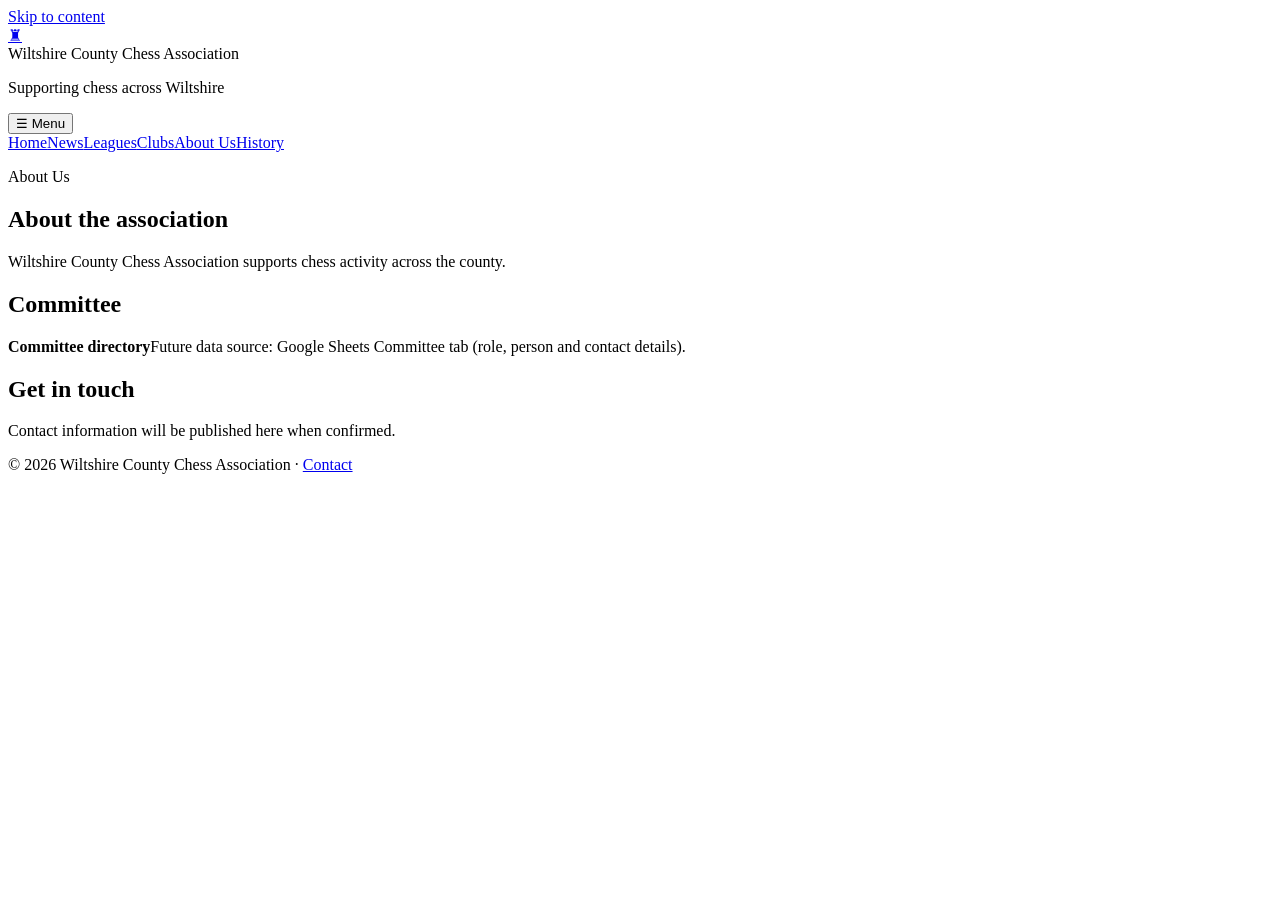
==== about.html @ ac2facbe "Build modular site: about.html" ====
<!doctype html>
<html lang="en"><head><meta charset="utf-8"><meta name="viewport" content="width=device-width, initial-scale=1"><meta name="description" content="Wiltshire County Chess Association supports chess activity across the county."><title>About Us | Wiltshire County Chess Association</title><link rel="stylesheet" href="assets/site.css"><script defer src="assets/site.js"></script></head><body><a class="skip" href="#content">Skip to content</a><header class="site-header"><div class="wrap"><div class="masthead"><a class="mark" href="index.html" aria-label="Home">♜</a><div><div class="site-title">Wiltshire County Chess Association</div><p class="tagline">Supporting chess across Wiltshire</p></div></div><button class="mobile-menu" type="button" aria-controls="primary-nav" aria-expanded="false">☰ Menu</button><nav class="nav" id="primary-nav" aria-label="Main navigation"><a href="index.html">Home</a><a href="news.html">News</a><a href="leagues.html">Leagues</a><a href="clubs.html">Clubs</a><a href="about.html" aria-current="page">About Us</a><a href="history.html">History</a></nav></div></header><main id="content" class="wrap page"><section class="hero"><p class="eyebrow">About Us</p><h1>About the association</h1><p>Wiltshire County Chess Association supports chess activity across the county.</p></section><div class="cards"><section class="card"><h2>Committee</h2><div class="placeholder"><strong>Committee directory</strong>Future data source: Google Sheets Committee tab (role, person and contact details).</div></section><section class="card"><h2>Get in touch</h2><p>Contact information will be published here when confirmed.</p></section></div></main><footer class="site-footer"><div class="wrap">© <span data-year>2026</span> Wiltshire County Chess Association · <a href="about.html">Contact</a></div></footer></body></html>
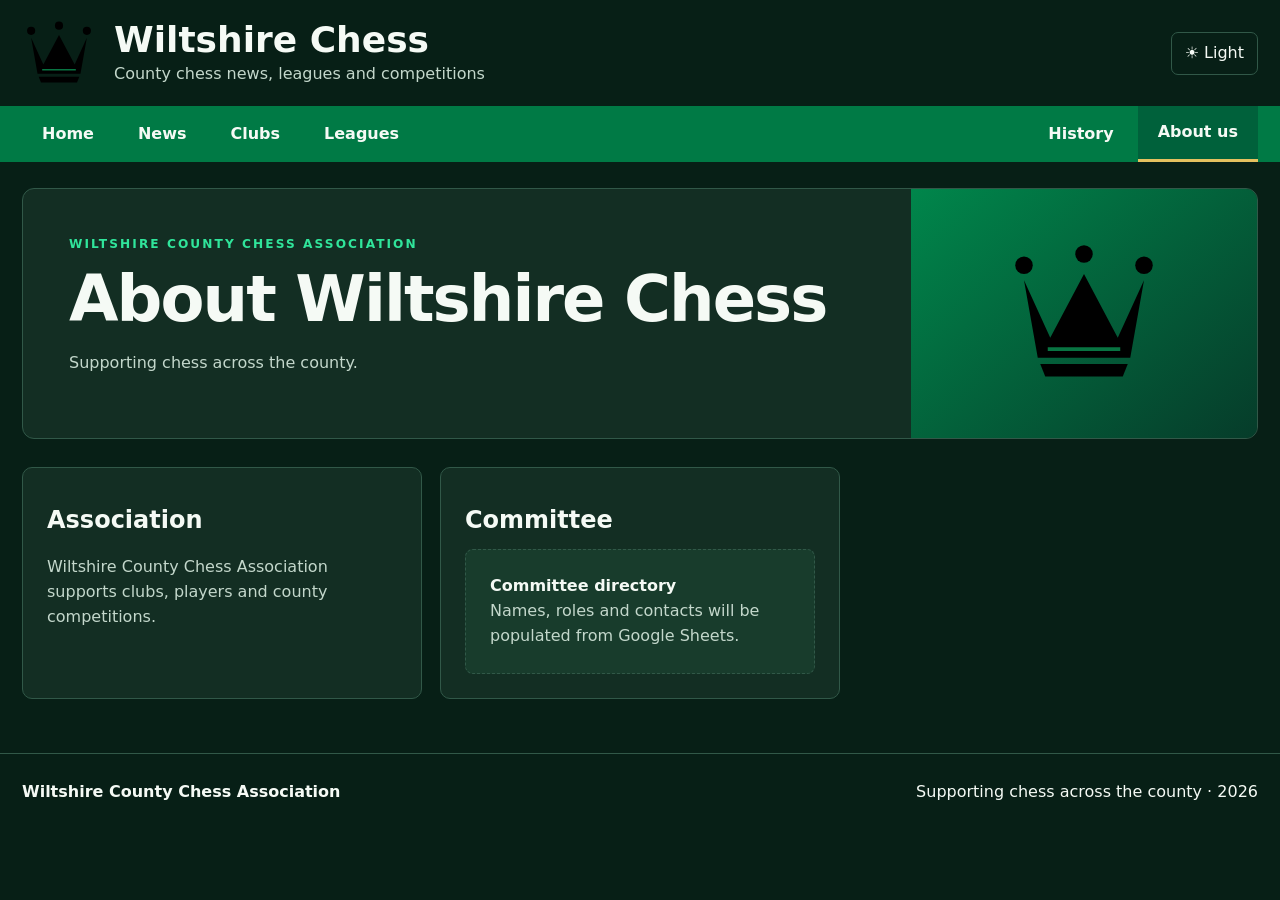
==== commit 4b05ee84: "Match current Wiltshire Chess site layout and navigation" ====
--- a/about.html
+++ b/about.html
@@ -1,2 +1 @@
-<!doctype html>
-<html lang="en"><head><meta charset="utf-8"><meta name="viewport" content="width=device-width, initial-scale=1"><meta name="description" content="Wiltshire County Chess Association supports chess activity across the county."><title>About Us | Wiltshire County Chess Association</title><link rel="stylesheet" href="assets/site.css"><script defer src="assets/site.js"></script></head><body><a class="skip" href="#content">Skip to content</a><header class="site-header"><div class="wrap"><div class="masthead"><a class="mark" href="index.html" aria-label="Home">♜</a><div><div class="site-title">Wiltshire County Chess Association</div><p class="tagline">Supporting chess across Wiltshire</p></div></div><button class="mobile-menu" type="button" aria-controls="primary-nav" aria-expanded="false">☰ Menu</button><nav class="nav" id="primary-nav" aria-label="Main navigation"><a href="index.html">Home</a><a href="news.html">News</a><a href="leagues.html">Leagues</a><a href="clubs.html">Clubs</a><a href="about.html" aria-current="page">About Us</a><a href="history.html">History</a></nav></div></header><main id="content" class="wrap page"><section class="hero"><p class="eyebrow">About Us</p><h1>About the association</h1><p>Wiltshire County Chess Association supports chess activity across the county.</p></section><div class="cards"><section class="card"><h2>Committee</h2><div class="placeholder"><strong>Committee directory</strong>Future data source: Google Sheets Committee tab (role, person and contact details).</div></section><section class="card"><h2>Get in touch</h2><p>Contact information will be published here when confirmed.</p></section></div></main><footer class="site-footer"><div class="wrap">© <span data-year>2026</span> Wiltshire County Chess Association · <a href="about.html">Contact</a></div></footer></body></html>+<!doctype html><html lang="en"><head><meta charset="utf-8"><meta name="viewport" content="width=device-width, initial-scale=1"><meta name="description" content="Supporting chess across the county."><title>About us | Wiltshire Chess</title><link rel="icon" href="assets/w-crown.svg" type="image/svg+xml"><link rel="stylesheet" href="assets/site.css"><script defer src="assets/site.js"></script></head><body><a class="skip" href="#content">Skip to content</a><header class="site-header"><div class="wrap masthead"><a class="mark" href="index.html" aria-label="Wiltshire Chess home"><img src="assets/w-crown.svg" alt="" width="74" height="65"></a><div><div class="site-title">Wiltshire Chess</div><p class="tagline">County chess news, leagues and competitions</p></div><button class="theme-toggle" type="button">☀ Light</button></div></header><div class="nav-bar"><div class="wrap"><button class="mobile-menu" type="button" aria-expanded="false" aria-controls="primary-nav">☰ Menu</button><nav class="nav" id="primary-nav" aria-label="Main navigation"><a href="index.html">Home</a><a href="news.html">News</a><a href="clubs.html">Clubs</a><a href="leagues.html">Leagues</a><a href="history.html">History</a><a href="about.html" aria-current="page">About us</a></nav></div></div><main class="wrap page" id="content"><section class="hero"><div class="hero-copy"><div class="eyebrow">Wiltshire County Chess Association</div><h1>About Wiltshire Chess</h1><p>Supporting chess across the county.</p></div><div class="hero-logo"><img src="assets/w-crown.svg" alt="" width="150" height="140"></div></section><div class="cards"><div class="card"><h2>Association</h2><p>Wiltshire County Chess Association supports clubs, players and county competitions.</p></div><div class="card"><h2>Committee</h2><div class="placeholder"><strong>Committee directory</strong>Names, roles and contacts will be populated from Google Sheets.</div></div></div></main><footer class="site-footer"><div class="wrap footer-inner"><strong>Wiltshire County Chess Association</strong><span>Supporting chess across the county · <span data-year>2026</span></span></div></footer></body></html>
--- a/assets/site.css
+++ b/assets/site.css
@@ -0,0 +1 @@
+:root{color-scheme:dark;--bg:#071f16;--surface:#132e23;--surface2:#183c2c;--text:#f5faf5;--muted:#c3d7cb;--green:#007a45;--border:#315848;--gold:#e4c15f;--accent:#30e59b}html[data-theme=light]{color-scheme:light;--bg:#f3f7f1;--surface:#fff;--surface2:#e6f2e9;--text:#142f23;--muted:#436052;--green:#087442;--border:#c7dace;--gold:#b78c20;--accent:#087442}*{box-sizing:border-box}html{scroll-behavior:smooth}body{margin:0;background:var(--bg);color:var(--text);font:16px/1.55 system-ui,-apple-system,Segoe UI,sans-serif}a{color:inherit}button{font:inherit;cursor:pointer}.wrap{width:min(1376px,calc(100% - 44px));margin:auto}.site-header{background:var(--bg)}.masthead{display:flex;align-items:center;gap:18px;padding:20px 0}.mark{display:flex;color:var(--gold);text-decoration:none}.mark svg{width:74px;height:65px}.site-title{font-size:clamp(1.5rem,3vw,2.25rem);font-weight:800;line-height:1.1}.tagline{margin:2px 0 0;color:var(--muted)}.theme-toggle{margin-left:auto;border:1px solid var(--border);border-radius:7px;padding:8px 13px;background:transparent;color:var(--text)}.nav-bar{background:var(--green)}.nav{display:flex;gap:4px;align-items:center}.nav a{padding:14px 20px;text-decoration:none;font-weight:650}.nav a:hover,.nav a[aria-current=page]{background:#003e2c66;border-bottom:3px solid var(--gold)}.nav a:nth-last-child(2){margin-left:auto}.mobile-menu{display:none}.page{padding:26px 0 54px}.eyebrow{color:var(--accent);text-transform:uppercase;font-size:.76rem;letter-spacing:.17em;font-weight:800}.hero{display:grid;grid-template-columns:1fr 28%;background:var(--surface);border:1px solid var(--border);border-radius:12px;overflow:hidden;margin-bottom:28px}.hero-copy{padding:clamp(24px,4vw,46px)}.hero h1{font-size:clamp(2.4rem,5vw,4.5rem);line-height:1.05;letter-spacing:-.03em;margin:12px 0 18px}.hero p{color:var(--muted)}.hero-logo{display:grid;place-items:center;background:linear-gradient(140deg,#00864b,#063c2a)}.hero-logo svg{width:52%;max-width:210px;color:#f4e1a0}.button{display:inline-block;padding:10px 17px;background:var(--green);border-radius:6px;color:white;text-decoration:none;font-weight:700}.section-heading{display:flex;align-items:center;justify-content:space-between;margin:24px 0 14px}.section-heading h2{margin:0;font-size:1.65rem}.news-controls{display:flex;gap:8px}.news-controls button{border:1px solid var(--border);background:var(--surface);color:var(--text);width:38px;height:38px;border-radius:50%}.news-track{display:flex;overflow-x:auto;gap:16px;scroll-snap-type:x mandatory;padding-bottom:12px}.news-card{flex:0 0 clamp(240px,28%,330px);scroll-snap-align:start;min-height:230px;background:var(--surface);border:1px solid var(--border);border-radius:9px;padding:20px;display:flex;flex-direction:column}.news-card time{color:var(--muted);font-size:.82rem}.news-card h3{margin:12px 0 8px}.news-card p{color:var(--muted);margin:0 0 18px}.news-card a{margin-top:auto;color:var(--accent);text-decoration:none;font-weight:700}.cards{display:grid;grid-template-columns:repeat(3,minmax(0,1fr));gap:18px;margin-top:22px}.card{background:var(--surface);border:1px solid var(--border);border-radius:10px;padding:24px}.card h2,.card h3{margin:10px 0}.card p{color:var(--muted)}.feature{display:flex;align-items:center;gap:20px;text-decoration:none}.feature .symbol{font-size:2rem;border:1px solid var(--border);padding:12px;border-radius:9px}.feature .arrow{margin-left:auto;font-size:1.7rem}.placeholder{border:1px dashed var(--border);padding:24px;border-radius:8px;background:var(--surface2);color:var(--muted)}.placeholder strong{display:block;color:var(--text)}.site-footer{border-top:1px solid var(--border);padding:26px 0}.footer-inner{display:flex;justify-content:space-between;gap:15px;align-items:center}.skip{position:absolute;left:-9999px}.skip:focus{left:10px;top:10px;background:white;color:black;padding:10px;z-index:9}@media(max-width:750px){.wrap{width:min(100% - 28px,1376px)}.masthead{gap:9px}.mark svg{width:50px;height:48px}.tagline{font-size:.78rem}.mobile-menu{display:block;margin:8px 0;background:transparent;border:1px solid #ffffff77;border-radius:5px;padding:7px 12px;color:white}.nav{display:none;flex-direction:column;align-items:stretch;padding-bottom:10px}.nav.open{display:flex}.nav a:nth-last-child(2){margin-left:0}.hero{grid-template-columns:1fr}.hero-logo{min-height:165px}.hero-logo svg{width:110px}.cards{grid-template-columns:1fr}.news-card{flex-basis:82%}.footer-inner{flex-direction:column;align-items:flex-start}}
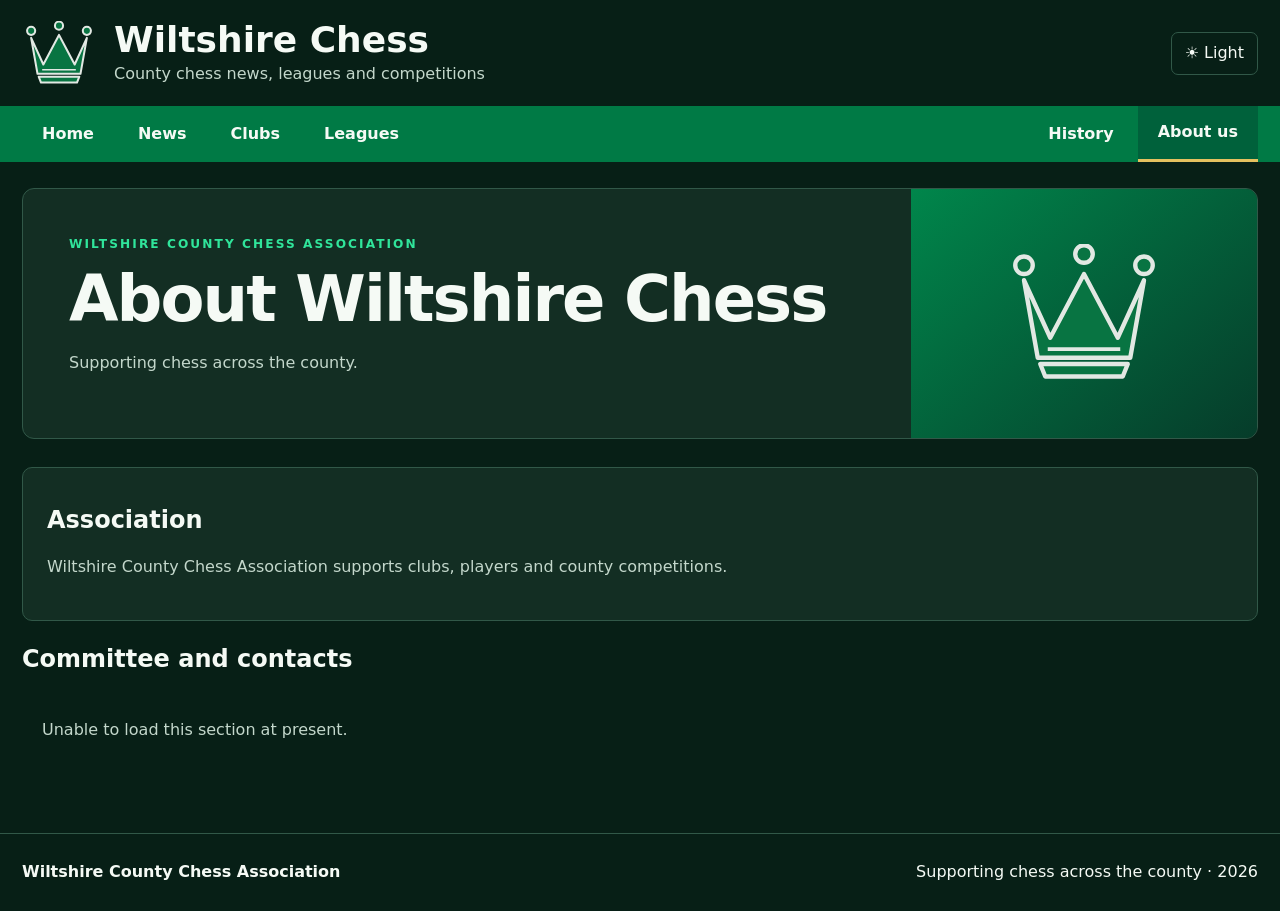
==== commit 62c01f52: "Render about.html from spreadsheet API" ====
--- a/about.html
+++ b/about.html
@@ -1 +1 @@
-<!doctype html><html lang="en"><head><meta charset="utf-8"><meta name="viewport" content="width=device-width, initial-scale=1"><meta name="description" content="Supporting chess across the county."><title>About us | Wiltshire Chess</title><link rel="icon" href="assets/w-crown.svg" type="image/svg+xml"><link rel="stylesheet" href="assets/site.css"><script defer src="assets/site.js"></script></head><body><a class="skip" href="#content">Skip to content</a><header class="site-header"><div class="wrap masthead"><a class="mark" href="index.html" aria-label="Wiltshire Chess home"><img src="assets/w-crown.svg" alt="" width="74" height="65"></a><div><div class="site-title">Wiltshire Chess</div><p class="tagline">County chess news, leagues and competitions</p></div><button class="theme-toggle" type="button">☀ Light</button></div></header><div class="nav-bar"><div class="wrap"><button class="mobile-menu" type="button" aria-expanded="false" aria-controls="primary-nav">☰ Menu</button><nav class="nav" id="primary-nav" aria-label="Main navigation"><a href="index.html">Home</a><a href="news.html">News</a><a href="clubs.html">Clubs</a><a href="leagues.html">Leagues</a><a href="history.html">History</a><a href="about.html" aria-current="page">About us</a></nav></div></div><main class="wrap page" id="content"><section class="hero"><div class="hero-copy"><div class="eyebrow">Wiltshire County Chess Association</div><h1>About Wiltshire Chess</h1><p>Supporting chess across the county.</p></div><div class="hero-logo"><img src="assets/w-crown.svg" alt="" width="150" height="140"></div></section><div class="cards"><div class="card"><h2>Association</h2><p>Wiltshire County Chess Association supports clubs, players and county competitions.</p></div><div class="card"><h2>Committee</h2><div class="placeholder"><strong>Committee directory</strong>Names, roles and contacts will be populated from Google Sheets.</div></div></div></main><footer class="site-footer"><div class="wrap footer-inner"><strong>Wiltshire County Chess Association</strong><span>Supporting chess across the county · <span data-year>2026</span></span></div></footer></body></html>+<!doctype html><html lang="en"><head><meta charset="utf-8"><meta name="viewport" content="width=device-width, initial-scale=1"><meta name="description" content="Supporting chess across the county."><title>About us | Wiltshire Chess</title><link rel="icon" href="assets/w-crown.svg" type="image/svg+xml"><link rel="stylesheet" href="assets/site.css"><script defer src="assets/site.js"></script><script defer src="assets/news-config.js"></script><script defer src="assets/content.js"></script></head><body data-page-id="about"><a class="skip" href="#content">Skip to content</a><header class="site-header"><div class="wrap masthead"><a class="mark" href="index.html" aria-label="Wiltshire Chess home"><img src="assets/w-crown.svg" alt="" width="74" height="65"></a><div><div class="site-title">Wiltshire Chess</div><p class="tagline">County chess news, leagues and competitions</p></div><button class="theme-toggle" type="button">☀ Light</button></div></header><div class="nav-bar"><div class="wrap"><button class="mobile-menu" type="button" aria-expanded="false" aria-controls="primary-nav">☰ Menu</button><nav class="nav" id="primary-nav" aria-label="Main navigation"><a href="index.html">Home</a><a href="news.html">News</a><a href="clubs.html">Clubs</a><a href="leagues.html">Leagues</a><a href="history.html">History</a><a href="about.html" aria-current="page">About us</a></nav></div></div><main class="wrap page" id="content"><section class="hero"><div class="hero-copy"><div class="eyebrow">Wiltshire County Chess Association</div><h1>About Wiltshire Chess</h1><p>Supporting chess across the county.</p></div><div class="hero-logo"><img src="assets/w-crown.svg" alt="" width="150" height="140"></div></section><div class="card"><h2>Association</h2><p>Wiltshire County Chess Association supports clubs, players and county competitions.</p></div><h2>Committee and contacts</h2><div class="content-grid" data-committee><p>Loading committee…</p></div></main><footer class="site-footer"><div class="wrap footer-inner"><strong>Wiltshire County Chess Association</strong><span>Supporting chess across the county · <span data-year>2026</span></span></div></footer></body></html>
--- a/assets/site.css
+++ b/assets/site.css
@@ -1 +1,4 @@
-:root{color-scheme:dark;--bg:#071f16;--surface:#132e23;--surface2:#183c2c;--text:#f5faf5;--muted:#c3d7cb;--green:#007a45;--border:#315848;--gold:#e4c15f;--accent:#30e59b}html[data-theme=light]{color-scheme:light;--bg:#f3f7f1;--surface:#fff;--surface2:#e6f2e9;--text:#142f23;--muted:#436052;--green:#087442;--border:#c7dace;--gold:#b78c20;--accent:#087442}*{box-sizing:border-box}html{scroll-behavior:smooth}body{margin:0;background:var(--bg);color:var(--text);font:16px/1.55 system-ui,-apple-system,Segoe UI,sans-serif}a{color:inherit}button{font:inherit;cursor:pointer}.wrap{width:min(1376px,calc(100% - 44px));margin:auto}.site-header{background:var(--bg)}.masthead{display:flex;align-items:center;gap:18px;padding:20px 0}.mark{display:flex;color:var(--gold);text-decoration:none}.mark svg{width:74px;height:65px}.site-title{font-size:clamp(1.5rem,3vw,2.25rem);font-weight:800;line-height:1.1}.tagline{margin:2px 0 0;color:var(--muted)}.theme-toggle{margin-left:auto;border:1px solid var(--border);border-radius:7px;padding:8px 13px;background:transparent;color:var(--text)}.nav-bar{background:var(--green)}.nav{display:flex;gap:4px;align-items:center}.nav a{padding:14px 20px;text-decoration:none;font-weight:650}.nav a:hover,.nav a[aria-current=page]{background:#003e2c66;border-bottom:3px solid var(--gold)}.nav a:nth-last-child(2){margin-left:auto}.mobile-menu{display:none}.page{padding:26px 0 54px}.eyebrow{color:var(--accent);text-transform:uppercase;font-size:.76rem;letter-spacing:.17em;font-weight:800}.hero{display:grid;grid-template-columns:1fr 28%;background:var(--surface);border:1px solid var(--border);border-radius:12px;overflow:hidden;margin-bottom:28px}.hero-copy{padding:clamp(24px,4vw,46px)}.hero h1{font-size:clamp(2.4rem,5vw,4.5rem);line-height:1.05;letter-spacing:-.03em;margin:12px 0 18px}.hero p{color:var(--muted)}.hero-logo{display:grid;place-items:center;background:linear-gradient(140deg,#00864b,#063c2a)}.hero-logo svg{width:52%;max-width:210px;color:#f4e1a0}.button{display:inline-block;padding:10px 17px;background:var(--green);border-radius:6px;color:white;text-decoration:none;font-weight:700}.section-heading{display:flex;align-items:center;justify-content:space-between;margin:24px 0 14px}.section-heading h2{margin:0;font-size:1.65rem}.news-controls{display:flex;gap:8px}.news-controls button{border:1px solid var(--border);background:var(--surface);color:var(--text);width:38px;height:38px;border-radius:50%}.news-track{display:flex;overflow-x:auto;gap:16px;scroll-snap-type:x mandatory;padding-bottom:12px}.news-card{flex:0 0 clamp(240px,28%,330px);scroll-snap-align:start;min-height:230px;background:var(--surface);border:1px solid var(--border);border-radius:9px;padding:20px;display:flex;flex-direction:column}.news-card time{color:var(--muted);font-size:.82rem}.news-card h3{margin:12px 0 8px}.news-card p{color:var(--muted);margin:0 0 18px}.news-card a{margin-top:auto;color:var(--accent);text-decoration:none;font-weight:700}.cards{display:grid;grid-template-columns:repeat(3,minmax(0,1fr));gap:18px;margin-top:22px}.card{background:var(--surface);border:1px solid var(--border);border-radius:10px;padding:24px}.card h2,.card h3{margin:10px 0}.card p{color:var(--muted)}.feature{display:flex;align-items:center;gap:20px;text-decoration:none}.feature .symbol{font-size:2rem;border:1px solid var(--border);padding:12px;border-radius:9px}.feature .arrow{margin-left:auto;font-size:1.7rem}.placeholder{border:1px dashed var(--border);padding:24px;border-radius:8px;background:var(--surface2);color:var(--muted)}.placeholder strong{display:block;color:var(--text)}.site-footer{border-top:1px solid var(--border);padding:26px 0}.footer-inner{display:flex;justify-content:space-between;gap:15px;align-items:center}.skip{position:absolute;left:-9999px}.skip:focus{left:10px;top:10px;background:white;color:black;padding:10px;z-index:9}@media(max-width:750px){.wrap{width:min(100% - 28px,1376px)}.masthead{gap:9px}.mark svg{width:50px;height:48px}.tagline{font-size:.78rem}.mobile-menu{display:block;margin:8px 0;background:transparent;border:1px solid #ffffff77;border-radius:5px;padding:7px 12px;color:white}.nav{display:none;flex-direction:column;align-items:stretch;padding-bottom:10px}.nav.open{display:flex}.nav a:nth-last-child(2){margin-left:0}.hero{grid-template-columns:1fr}.hero-logo{min-height:165px}.hero-logo svg{width:110px}.cards{grid-template-columns:1fr}.news-card{flex-basis:82%}.footer-inner{flex-direction:column;align-items:flex-start}}+:root{color-scheme:dark;--bg:#071f16;--surface:#132e23;--surface2:#183c2c;--text:#f5faf5;--muted:#c3d7cb;--green:#007a45;--border:#315848;--gold:#e4c15f;--accent:#30e59b}html[data-theme=light]{color-scheme:light;--bg:#f3f7f1;--surface:#fff;--surface2:#e6f2e9;--text:#142f23;--muted:#436052;--green:#087442;--border:#c7dace;--gold:#b78c20;--accent:#087442}*{box-sizing:border-box}html{scroll-behavior:smooth}body{margin:0;background:var(--bg);color:var(--text);font:16px/1.55 system-ui,-apple-system,Segoe UI,sans-serif}a{color:inherit}button{font:inherit;cursor:pointer}.wrap{width:min(1376px,calc(100% - 44px));margin:auto}.site-header{background:var(--bg)}.masthead{display:flex;align-items:center;gap:18px;padding:20px 0}.mark{display:flex;color:var(--gold);text-decoration:none}.mark svg{width:74px;height:65px}.site-title{font-size:clamp(1.5rem,3vw,2.25rem);font-weight:800;line-height:1.1}.tagline{margin:2px 0 0;color:var(--muted)}.theme-toggle{margin-left:auto;border:1px solid var(--border);border-radius:7px;padding:8px 13px;background:transparent;color:var(--text)}.nav-bar{background:var(--green)}.nav{display:flex;gap:4px;align-items:center}.nav a{padding:14px 20px;text-decoration:none;font-weight:650}.nav a:hover,.nav a[aria-current=page]{background:#003e2c66;border-bottom:3px solid var(--gold)}.nav a:nth-last-child(2){margin-left:auto}.mobile-menu{display:none}.page{padding:26px 0 54px}.eyebrow{color:var(--accent);text-transform:uppercase;font-size:.76rem;letter-spacing:.17em;font-weight:800}.hero{display:grid;grid-template-columns:1fr 28%;background:var(--surface);border:1px solid var(--border);border-radius:12px;overflow:hidden;margin-bottom:28px}.hero-copy{padding:clamp(24px,4vw,46px)}.hero h1{font-size:clamp(2.4rem,5vw,4.5rem);line-height:1.05;letter-spacing:-.03em;margin:12px 0 18px}.hero p{color:var(--muted)}.hero-logo{display:grid;place-items:center;background:linear-gradient(140deg,#00864b,#063c2a)}.hero-logo svg{width:52%;max-width:210px;color:#f4e1a0}.button{display:inline-block;padding:10px 17px;background:var(--green);border-radius:6px;color:white;text-decoration:none;font-weight:700}.section-heading{display:flex;align-items:center;justify-content:space-between;margin:24px 0 14px}.section-heading h2{margin:0;font-size:1.65rem}.news-controls{display:flex;gap:8px}.news-controls button{border:1px solid var(--border);background:var(--surface);color:var(--text);width:38px;height:38px;border-radius:50%}.news-track{display:flex;overflow-x:auto;gap:16px;scroll-snap-type:x mandatory;padding-bottom:12px}.news-card{flex:0 0 clamp(240px,28%,330px);scroll-snap-align:start;min-height:230px;background:var(--surface);border:1px solid var(--border);border-radius:9px;padding:20px;display:flex;flex-direction:column}.news-card time{color:var(--muted);font-size:.82rem}.news-card h3{margin:12px 0 8px}.news-card p{color:var(--muted);margin:0 0 18px}.news-card a{margin-top:auto;color:var(--accent);text-decoration:none;font-weight:700}.cards{display:grid;grid-template-columns:repeat(3,minmax(0,1fr));gap:18px;margin-top:22px}.card{background:var(--surface);border:1px solid var(--border);border-radius:10px;padding:24px}.card h2,.card h3{margin:10px 0}.card p{color:var(--muted)}.feature{display:flex;align-items:center;gap:20px;text-decoration:none}.feature .symbol{font-size:2rem;border:1px solid var(--border);padding:12px;border-radius:9px}.feature .arrow{margin-left:auto;font-size:1.7rem}.placeholder{border:1px dashed var(--border);padding:24px;border-radius:8px;background:var(--surface2);color:var(--muted)}.placeholder strong{display:block;color:var(--text)}.site-footer{border-top:1px solid var(--border);padding:26px 0}.footer-inner{display:flex;justify-content:space-between;gap:15px;align-items:center}.skip{position:absolute;left:-9999px}.skip:focus{left:10px;top:10px;background:white;color:black;padding:10px;z-index:9}@media(max-width:750px){.wrap{width:min(100% - 28px,1376px)}.masthead{gap:9px}.mark svg{width:50px;height:48px}.tagline{font-size:.78rem}.mobile-menu{display:block;margin:8px 0;background:transparent;border:1px solid #ffffff77;border-radius:5px;padding:7px 12px;color:white}.nav{display:none;flex-direction:column;align-items:stretch;padding-bottom:10px}.nav.open{display:flex}.nav a:nth-last-child(2){margin-left:0}.hero{grid-template-columns:1fr}.hero-logo{min-height:165px}.hero-logo svg{width:110px}.cards{grid-template-columns:1fr}.news-card{flex-basis:82%}.footer-inner{flex-direction:column;align-items:flex-start}}.news-thumb{width:100%;height:145px;object-fit:cover;border-radius:6px;margin-bottom:12px}.news-list{display:grid;grid-template-columns:repeat(auto-fill,minmax(260px,1fr));gap:16px;margin-top:18px}.news-list .news-card{min-height:240px}.news-filter{background:var(--surface);color:var(--text);border:1px solid var(--border);border-radius:6px;padding:9px}.article-detail{max-width:880px;margin:auto;background:var(--surface);border:1px solid var(--border);padding:clamp(20px,4vw,48px);border-radius:12px}.article-detail h1{font-size:clamp(2rem,4vw,3rem);line-height:1.15}.article-detail p{white-space:pre-wrap}.article-meta{color:var(--muted)}.article-image{margin:25px 0}.article-image img{max-width:100%;height:auto;border-radius:8px}.back-link{color:var(--accent)}.news-error{padding:20px;color:var(--muted)}
+.news-piece-placeholder{width:100%;height:145px;display:grid;place-items:center;border-radius:6px;margin-bottom:12px;background:linear-gradient(135deg,var(--surface2),var(--bg));border:1px solid var(--border);color:var(--gold);font-family:Georgia,'Times New Roman',serif;font-size:5.25rem;line-height:1}
+
+.news-icon-placeholder{display:block;width:100%;height:145px;object-fit:cover;border-radius:6px;margin-bottom:12px}
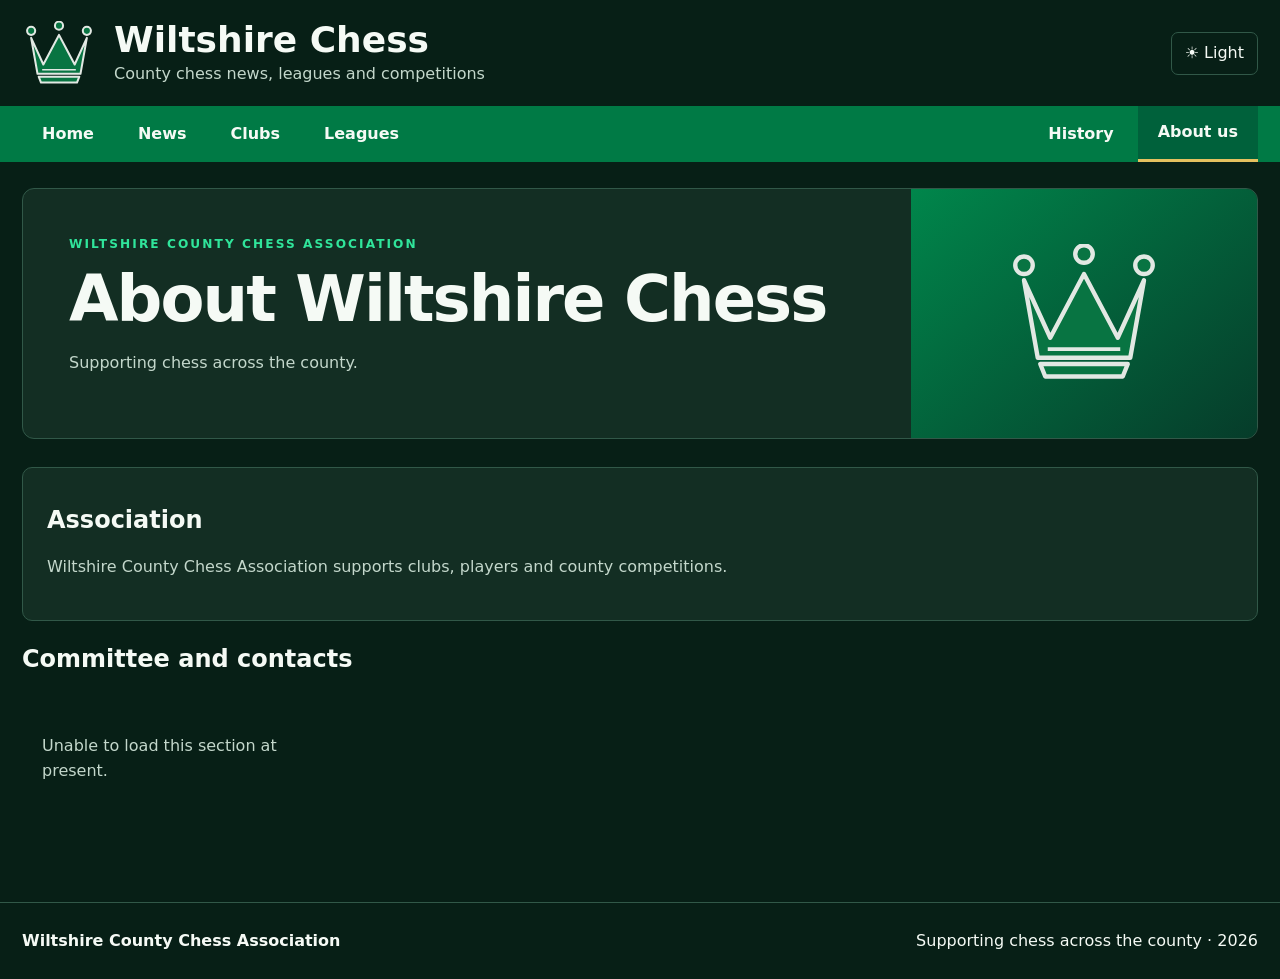
==== commit 455e7454: "Refresh mobile hero styling" ====
--- a/about.html
+++ b/about.html
@@ -1 +1 @@
-<!doctype html><html lang="en"><head><meta charset="utf-8"><meta name="viewport" content="width=device-width, initial-scale=1"><meta name="description" content="Supporting chess across the county."><title>About us | Wiltshire Chess</title><link rel="icon" href="assets/w-crown.svg" type="image/svg+xml"><link rel="stylesheet" href="assets/site.css"><script defer src="assets/site.js"></script><script defer src="assets/news-config.js"></script><script defer src="assets/content.js"></script></head><body data-page-id="about"><a class="skip" href="#content">Skip to content</a><header class="site-header"><div class="wrap masthead"><a class="mark" href="index.html" aria-label="Wiltshire Chess home"><img src="assets/w-crown.svg" alt="" width="74" height="65"></a><div><div class="site-title">Wiltshire Chess</div><p class="tagline">County chess news, leagues and competitions</p></div><button class="theme-toggle" type="button">☀ Light</button></div></header><div class="nav-bar"><div class="wrap"><button class="mobile-menu" type="button" aria-expanded="false" aria-controls="primary-nav">☰ Menu</button><nav class="nav" id="primary-nav" aria-label="Main navigation"><a href="index.html">Home</a><a href="news.html">News</a><a href="clubs.html">Clubs</a><a href="leagues.html">Leagues</a><a href="history.html">History</a><a href="about.html" aria-current="page">About us</a></nav></div></div><main class="wrap page" id="content"><section class="hero"><div class="hero-copy"><div class="eyebrow">Wiltshire County Chess Association</div><h1>About Wiltshire Chess</h1><p>Supporting chess across the county.</p></div><div class="hero-logo"><img src="assets/w-crown.svg" alt="" width="150" height="140"></div></section><div class="card"><h2>Association</h2><p>Wiltshire County Chess Association supports clubs, players and county competitions.</p></div><h2>Committee and contacts</h2><div class="content-grid" data-committee><p>Loading committee…</p></div></main><footer class="site-footer"><div class="wrap footer-inner"><strong>Wiltshire County Chess Association</strong><span>Supporting chess across the county · <span data-year>2026</span></span></div></footer></body></html>+<!doctype html><html lang="en"><head><meta charset="utf-8"><meta name="viewport" content="width=device-width, initial-scale=1"><meta name="description" content="Supporting chess across the county."><title>About us | Wiltshire Chess</title><link rel="icon" href="assets/w-crown.svg" type="image/svg+xml"><link rel="stylesheet" href="assets/site.css?v=mobile-hero-20261029"><script defer src="assets/site.js"></script><script defer src="assets/news-config.js"></script><script defer src="assets/pages-nav.js"></script><script defer src="assets/content.js"></script></head><body data-page-id="about"><a class="skip" href="#content">Skip to content</a><header class="site-header"><div class="wrap masthead"><a class="mark" href="index.html" aria-label="Wiltshire Chess home"><img src="assets/w-crown.svg" alt="" width="74" height="65"></a><div><div class="site-title">Wiltshire Chess</div><p class="tagline">County chess news, leagues and competitions</p></div><button class="theme-toggle" type="button">☀ Light</button></div></header><div class="nav-bar"><div class="wrap"><button class="mobile-menu" type="button" aria-expanded="false" aria-controls="primary-nav">☰ Menu</button><nav class="nav" id="primary-nav" aria-label="Main navigation"><a href="index.html">Home</a><a href="news.html">News</a><a href="clubs.html">Clubs</a><a href="leagues.html">Leagues</a><a href="history.html">History</a><a href="about.html" aria-current="page">About us</a></nav></div></div><main class="wrap page" id="content"><section class="hero"><div class="hero-copy"><div class="eyebrow">Wiltshire County Chess Association</div><h1>About Wiltshire Chess</h1><p>Supporting chess across the county.</p></div><div class="hero-logo"><img src="assets/w-crown.svg" alt="" width="150" height="140"></div></section><div class="card"><h2>Association</h2><p>Wiltshire County Chess Association supports clubs, players and county competitions.</p></div><h2>Committee and contacts</h2><div class="content-grid" data-committee><p>Loading committee…</p></div></main><footer class="site-footer"><div class="wrap footer-inner"><strong>Wiltshire County Chess Association</strong><span>Supporting chess across the county · <span data-year>2026</span></span></div></footer></body></html>
--- a/assets/site.css
+++ b/assets/site.css
@@ -1,4 +1,38 @@
-:root{color-scheme:dark;--bg:#071f16;--surface:#132e23;--surface2:#183c2c;--text:#f5faf5;--muted:#c3d7cb;--green:#007a45;--border:#315848;--gold:#e4c15f;--accent:#30e59b}html[data-theme=light]{color-scheme:light;--bg:#f3f7f1;--surface:#fff;--surface2:#e6f2e9;--text:#142f23;--muted:#436052;--green:#087442;--border:#c7dace;--gold:#b78c20;--accent:#087442}*{box-sizing:border-box}html{scroll-behavior:smooth}body{margin:0;background:var(--bg);color:var(--text);font:16px/1.55 system-ui,-apple-system,Segoe UI,sans-serif}a{color:inherit}button{font:inherit;cursor:pointer}.wrap{width:min(1376px,calc(100% - 44px));margin:auto}.site-header{background:var(--bg)}.masthead{display:flex;align-items:center;gap:18px;padding:20px 0}.mark{display:flex;color:var(--gold);text-decoration:none}.mark svg{width:74px;height:65px}.site-title{font-size:clamp(1.5rem,3vw,2.25rem);font-weight:800;line-height:1.1}.tagline{margin:2px 0 0;color:var(--muted)}.theme-toggle{margin-left:auto;border:1px solid var(--border);border-radius:7px;padding:8px 13px;background:transparent;color:var(--text)}.nav-bar{background:var(--green)}.nav{display:flex;gap:4px;align-items:center}.nav a{padding:14px 20px;text-decoration:none;font-weight:650}.nav a:hover,.nav a[aria-current=page]{background:#003e2c66;border-bottom:3px solid var(--gold)}.nav a:nth-last-child(2){margin-left:auto}.mobile-menu{display:none}.page{padding:26px 0 54px}.eyebrow{color:var(--accent);text-transform:uppercase;font-size:.76rem;letter-spacing:.17em;font-weight:800}.hero{display:grid;grid-template-columns:1fr 28%;background:var(--surface);border:1px solid var(--border);border-radius:12px;overflow:hidden;margin-bottom:28px}.hero-copy{padding:clamp(24px,4vw,46px)}.hero h1{font-size:clamp(2.4rem,5vw,4.5rem);line-height:1.05;letter-spacing:-.03em;margin:12px 0 18px}.hero p{color:var(--muted)}.hero-logo{display:grid;place-items:center;background:linear-gradient(140deg,#00864b,#063c2a)}.hero-logo svg{width:52%;max-width:210px;color:#f4e1a0}.button{display:inline-block;padding:10px 17px;background:var(--green);border-radius:6px;color:white;text-decoration:none;font-weight:700}.section-heading{display:flex;align-items:center;justify-content:space-between;margin:24px 0 14px}.section-heading h2{margin:0;font-size:1.65rem}.news-controls{display:flex;gap:8px}.news-controls button{border:1px solid var(--border);background:var(--surface);color:var(--text);width:38px;height:38px;border-radius:50%}.news-track{display:flex;overflow-x:auto;gap:16px;scroll-snap-type:x mandatory;padding-bottom:12px}.news-card{flex:0 0 clamp(240px,28%,330px);scroll-snap-align:start;min-height:230px;background:var(--surface);border:1px solid var(--border);border-radius:9px;padding:20px;display:flex;flex-direction:column}.news-card time{color:var(--muted);font-size:.82rem}.news-card h3{margin:12px 0 8px}.news-card p{color:var(--muted);margin:0 0 18px}.news-card a{margin-top:auto;color:var(--accent);text-decoration:none;font-weight:700}.cards{display:grid;grid-template-columns:repeat(3,minmax(0,1fr));gap:18px;margin-top:22px}.card{background:var(--surface);border:1px solid var(--border);border-radius:10px;padding:24px}.card h2,.card h3{margin:10px 0}.card p{color:var(--muted)}.feature{display:flex;align-items:center;gap:20px;text-decoration:none}.feature .symbol{font-size:2rem;border:1px solid var(--border);padding:12px;border-radius:9px}.feature .arrow{margin-left:auto;font-size:1.7rem}.placeholder{border:1px dashed var(--border);padding:24px;border-radius:8px;background:var(--surface2);color:var(--muted)}.placeholder strong{display:block;color:var(--text)}.site-footer{border-top:1px solid var(--border);padding:26px 0}.footer-inner{display:flex;justify-content:space-between;gap:15px;align-items:center}.skip{position:absolute;left:-9999px}.skip:focus{left:10px;top:10px;background:white;color:black;padding:10px;z-index:9}@media(max-width:750px){.wrap{width:min(100% - 28px,1376px)}.masthead{gap:9px}.mark svg{width:50px;height:48px}.tagline{font-size:.78rem}.mobile-menu{display:block;margin:8px 0;background:transparent;border:1px solid #ffffff77;border-radius:5px;padding:7px 12px;color:white}.nav{display:none;flex-direction:column;align-items:stretch;padding-bottom:10px}.nav.open{display:flex}.nav a:nth-last-child(2){margin-left:0}.hero{grid-template-columns:1fr}.hero-logo{min-height:165px}.hero-logo svg{width:110px}.cards{grid-template-columns:1fr}.news-card{flex-basis:82%}.footer-inner{flex-direction:column;align-items:flex-start}}.news-thumb{width:100%;height:145px;object-fit:cover;border-radius:6px;margin-bottom:12px}.news-list{display:grid;grid-template-columns:repeat(auto-fill,minmax(260px,1fr));gap:16px;margin-top:18px}.news-list .news-card{min-height:240px}.news-filter{background:var(--surface);color:var(--text);border:1px solid var(--border);border-radius:6px;padding:9px}.article-detail{max-width:880px;margin:auto;background:var(--surface);border:1px solid var(--border);padding:clamp(20px,4vw,48px);border-radius:12px}.article-detail h1{font-size:clamp(2rem,4vw,3rem);line-height:1.15}.article-detail p{white-space:pre-wrap}.article-meta{color:var(--muted)}.article-image{margin:25px 0}.article-image img{max-width:100%;height:auto;border-radius:8px}.back-link{color:var(--accent)}.news-error{padding:20px;color:var(--muted)}
+:root{color-scheme:dark;--bg:#071f16;--surface:#132e23;--surface2:#183c2c;--text:#f5faf5;--muted:#c3d7cb;--green:#007a45;--border:#315848;--gold:#e4c15f;--accent:#30e59b}html[data-theme=light]{color-scheme:light;--bg:#f3f7f1;--surface:#fff;--surface2:#e6f2e9;--text:#142f23;--muted:#436052;--green:#087442;--border:#c7dace;--gold:#b78c20;--accent:#087442}*{box-sizing:border-box}html{scroll-behavior:smooth}body{margin:0;background:var(--bg);color:var(--text);font:16px/1.55 system-ui,-apple-system,Segoe UI,sans-serif}a{color:inherit}button{font:inherit;cursor:pointer}.wrap{width:min(1376px,calc(100% - 44px));margin:auto}.site-header{background:var(--bg)}.masthead{display:flex;align-items:center;gap:18px;padding:20px 0}.mark{display:flex;color:var(--gold);text-decoration:none}.mark svg{width:74px;height:65px}.site-title{font-size:clamp(1.5rem,3vw,2.25rem);font-weight:800;line-height:1.1}.tagline{margin:2px 0 0;color:var(--muted)}.theme-toggle{margin-left:auto;border:1px solid var(--border);border-radius:7px;padding:8px 13px;background:transparent;color:var(--text)}.nav-bar{background:var(--green)}.nav{display:flex;gap:4px;align-items:center}.nav a{padding:14px 20px;text-decoration:none;font-weight:650}.nav a:hover,.nav a[aria-current=page]{background:#003e2c66;border-bottom:3px solid var(--gold)}.nav > a:nth-last-child(2){margin-left:auto}.mobile-menu{display:none}.page{padding:26px 0 54px}.eyebrow{color:var(--accent);text-transform:uppercase;font-size:.76rem;letter-spacing:.17em;font-weight:800}.hero{display:grid;grid-template-columns:1fr 28%;background:var(--surface);border:1px solid var(--border);border-radius:12px;overflow:hidden;margin-bottom:28px}.hero-copy{padding:clamp(24px,4vw,46px)}.hero h1{font-size:clamp(2.4rem,5vw,4.5rem);line-height:1.05;letter-spacing:-.03em;margin:12px 0 18px}.hero p{color:var(--muted)}.hero-logo{display:grid;place-items:center;background:linear-gradient(140deg,#00864b,#063c2a)}.hero-logo svg{width:52%;max-width:210px;color:#f4e1a0}.button{display:inline-block;padding:10px 17px;background:var(--green);border-radius:6px;color:white;text-decoration:none;font-weight:700}.section-heading{display:flex;align-items:center;justify-content:space-between;margin:24px 0 14px}.section-heading h2{margin:0;font-size:1.65rem}.news-controls{display:flex;gap:8px}.news-controls button{border:1px solid var(--border);background:var(--surface);color:var(--text);width:38px;height:38px;border-radius:50%}.news-track{display:flex;overflow-x:auto;gap:16px;scroll-snap-type:x mandatory;padding-bottom:12px}.news-card{flex:0 0 clamp(240px,28%,330px);scroll-snap-align:start;min-height:230px;background:var(--surface);border:1px solid var(--border);border-radius:9px;padding:20px;display:flex;flex-direction:column}.news-card time{color:var(--muted);font-size:.82rem}.news-card h3{margin:12px 0 8px}.news-card p{color:var(--muted);margin:0 0 18px}.news-card a{margin-top:auto;color:var(--accent);text-decoration:none;font-weight:700}.cards{display:grid;grid-template-columns:repeat(3,minmax(0,1fr));gap:18px;margin-top:22px}.card{background:var(--surface);border:1px solid var(--border);border-radius:10px;padding:24px}.card h2,.card h3{margin:10px 0}.card p{color:var(--muted)}.feature{display:flex;align-items:center;gap:20px;text-decoration:none}.feature .symbol{font-size:2rem;border:1px solid var(--border);padding:12px;border-radius:9px}.feature .arrow{margin-left:auto;font-size:1.7rem}.placeholder{border:1px dashed var(--border);padding:24px;border-radius:8px;background:var(--surface2);color:var(--muted)}.placeholder strong{display:block;color:var(--text)}.site-footer{border-top:1px solid var(--border);padding:26px 0}.footer-inner{display:flex;justify-content:space-between;gap:15px;align-items:center}.skip{position:absolute;left:-9999px}.skip:focus{left:10px;top:10px;background:white;color:black;padding:10px;z-index:9}@media(max-width:750px){.wrap{width:min(100% - 28px,1376px)}.masthead{gap:9px}.mark svg{width:50px;height:48px}.tagline{font-size:.78rem}.mobile-menu{display:block;margin:8px 0;background:transparent;border:1px solid #ffffff77;border-radius:5px;padding:7px 12px;color:white}.nav{display:none;flex-direction:column;align-items:stretch;padding-bottom:10px}.nav.open{display:flex}.nav > a:nth-last-child(2){margin-left:0}.hero{grid-template-columns:1fr}.hero-logo{min-height:165px}.hero-logo svg{width:110px}.cards{grid-template-columns:1fr}.news-card{flex-basis:82%}.footer-inner{flex-direction:column;align-items:flex-start}}.news-thumb{width:100%;height:145px;object-fit:cover;border-radius:6px;margin-bottom:12px}.news-list{display:grid;grid-template-columns:repeat(auto-fill,minmax(260px,1fr));gap:16px;margin-top:18px}.news-list .news-card{min-height:240px}.news-filter{background:var(--surface);color:var(--text);border:1px solid var(--border);border-radius:6px;padding:9px}.article-detail{max-width:880px;margin:auto;background:var(--surface);border:1px solid var(--border);padding:clamp(20px,4vw,48px);border-radius:12px}.article-detail h1{font-size:clamp(2rem,4vw,3rem);line-height:1.15}.article-detail p{white-space:pre-wrap}.article-meta{color:var(--muted)}.article-image{margin:25px 0}.article-image img{max-width:100%;height:auto;border-radius:8px}.back-link{color:var(--accent)}.news-error{padding:20px;color:var(--muted)}
 .news-piece-placeholder{width:100%;height:145px;display:grid;place-items:center;border-radius:6px;margin-bottom:12px;background:linear-gradient(135deg,var(--surface2),var(--bg));border:1px solid var(--border);color:var(--gold);font-family:Georgia,'Times New Roman',serif;font-size:5.25rem;line-height:1}
 
 .news-icon-placeholder{display:block;width:100%;height:145px;object-fit:cover;border-radius:6px;margin-bottom:12px}
+
+.content-grid{display:grid;grid-template-columns:repeat(auto-fill,minmax(260px,1fr));gap:18px;margin:18px 0 28px}
+.content-card{min-width:0}.content-card h2{font-size:1.2rem;margin:0 0 10px}.content-card p{white-space:pre-wrap;overflow-wrap:anywhere}.content-card a{color:var(--accent);overflow-wrap:anywhere}
+.news-all-card{display:flex;flex-direction:column;justify-content:center;align-items:center;text-align:center;text-decoration:none;color:var(--text);background:var(--surface2);border:1px solid var(--border);border-radius:10px;padding:24px;min-height:240px}
+.news-more{margin:18px 0;padding:10px 18px;border:1px solid var(--border);border-radius:7px;background:var(--surface2);color:var(--text)}.news-more[hidden]{display:none}
+.nav-more{position:relative;color:white;font-weight:650;margin-left:5px}.nav-more summary{cursor:pointer;padding:14px 20px;list-style:none}.nav-more summary::after{content:' ▾'}.nav-more-links{position:absolute;right:0;top:100%;z-index:20;min-width:190px;background:var(--surface);border:1px solid var(--border);box-shadow:0 8px 24px #0005;border-radius:5px;display:flex;flex-direction:column}.nav-more-links a{color:var(--text);padding:9px 16px}.nav-more:not([open]) .nav-more-links{display:none}
+@media(max-width:750px){.nav-more{width:100%;margin-left:0}.nav-more-links{position:static;box-shadow:none}.nav-more summary{padding:12px 20px}}
+
+/* Keep every dynamic More-menu item aligned; avoid the generic nav nth-last-child rule. */
+.nav .nav-more-links a{display:block;margin-left:0;text-align:left;border-bottom:0}
+.nav .nav-more-links a:nth-last-child(2){margin-left:0}
+.nav .nav-more-links a:hover,.nav .nav-more-links a[aria-current=page]{border-bottom:0;background:var(--surface2)}
+
+/* Dropdown links must never inherit top-level nav auto margins. */
+.nav .nav-more .nav-more-links > a{margin-left:0;align-self:stretch;text-align:left}
+
+
+/* On small screens, keep the crown as a compact hero accent rather than a second panel. */
+@media (max-width:750px){
+  .hero{position:relative;display:block}
+  .hero-copy{padding:24px 86px 24px 24px}
+  .hero-logo{
+    position:absolute;
+    top:18px;
+    right:16px;
+    width:54px;
+    min-height:0;
+    height:auto;
+    background:transparent;
+    display:block;
+  }
+  .hero-logo img{display:block;width:54px;height:auto}
+  .hero-logo svg{width:54px;max-width:none}
+}
